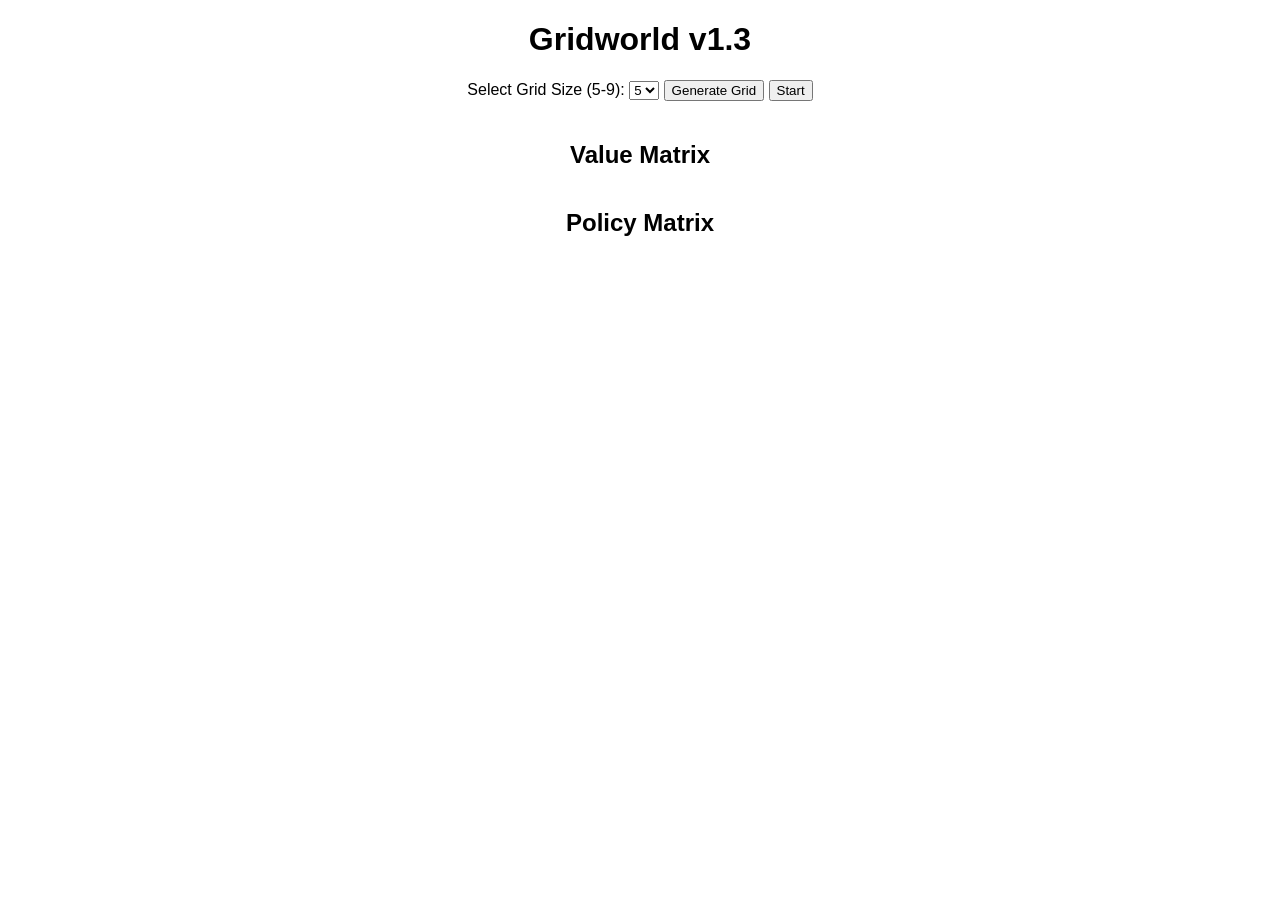
==== hw1/templates/index.html @ 0ad43c05 "generate grid without value&policy matrix" ====
<!DOCTYPE html>
<html lang="en">
<head>
    <meta charset="UTF-8">
    <meta name="viewport" content="width=device-width, initial-scale=1.0">
    <title>Gridworld v1.3</title>
    <script src="https://code.jquery.com/jquery-3.6.0.min.js"></script>
    <style>
        body { font-family: Arial, sans-serif; text-align: center; }
        .grid-container { display: grid; margin: 20px auto; justify-content: center; }
        .grid-cell {
            width: 50px; height: 50px;
            border: 1px solid black;
            display: flex; align-items: center; justify-content: center;
            font-size: 18px; font-weight: bold;
            user-select: none;
        }
        .start { background-color: green; color: white; }
        .end { background-color: red; color: white; }
        .obstacle { background-color: gray; color: white; }
        .value-matrix, .policy-matrix {
            display: grid;
            margin: 20px auto;
            justify-content: center;
        }
        .matrix-cell {
            width: 50px; height: 50px;
            border: 1px solid black;
            display: flex; align-items: center; justify-content: center;
            font-size: 14px;
        }
    </style>
</head>
<body>

    <h1>Gridworld v1.3</h1>
    <label for="grid-size">Select Grid Size (5-9): </label>
    <select id="grid-size">
        <option value="5">5</option>
        <option value="6">6</option>
        <option value="7">7</option>
        <option value="8">8</option>
        <option value="9">9</option>
    </select>
    <button onclick="generateGrid()">Generate Grid</button>
    <button onclick="startIteration()">Start</button>

    <div id="grid-container" class="grid-container"></div>

    <h2>Value Matrix</h2>
    <div id="value-matrix" class="value-matrix"></div>

    <h2>Policy Matrix</h2>
    <div id="policy-matrix" class="policy-matrix"></div>

    <script>
        let startSet = false, endSet = false, obstaclesCount = 0;
        let n = 5;

        function generateGrid() {
            n = parseInt(document.getElementById('grid-size').value);
            $.post('/set_grid_size', JSON.stringify({ size: n }), 'json');

            let container = document.getElementById('grid-container');
            container.innerHTML = '';
            container.style.gridTemplateColumns = `repeat(${n}, 50px)`;

            let num = 1;
            for (let i = 0; i < n * n; i++) {
                let cell = document.createElement('div');
                cell.className = 'grid-cell';
                cell.innerText = num++;
                cell.setAttribute('data-x', Math.floor(i / n));
                cell.setAttribute('data-y', i % n);
                cell.onclick = () => setCell(cell);
                container.appendChild(cell);
            }

            startSet = false;
            endSet = false;
            obstaclesCount = 0;
        }

        function setCell(cell) {
            let x = cell.getAttribute('data-x');
            let y = cell.getAttribute('data-y');
            let type;

            if (!startSet) {
                type = 'start';
                startSet = true;
                cell.classList.add('start');
            } else if (!endSet) {
                type = 'end';
                endSet = true;
                cell.classList.add('end');
            } else if (obstaclesCount < n - 2) {
                type = 'obstacle';
                obstaclesCount++;
                cell.classList.add('obstacle');
            } else {
                return;
            }

            $.post('/set_cell', JSON.stringify({ x: x, y: y, type: type }), 'json');
        }

        function startIteration() {
            $.post('/start_iteration', function(response) {
                displayMatrix('value-matrix', response.value_matrix);
                displayMatrix('policy-matrix', response.policy_matrix);
            });
        }

        function displayMatrix(elementId, matrix) {
            let container = document.getElementById(elementId);
            container.innerHTML = '';
            container.style.gridTemplateColumns = `repeat(${matrix.length}, 50px)`;

            matrix.forEach(row => {
                row.forEach(value => {
                    let cell = document.createElement('div');
                    cell.className = 'matrix-cell';
                    cell.innerText = value;
                    container.appendChild(cell);
                });
            });
        }
    </script>

</body>
</html>
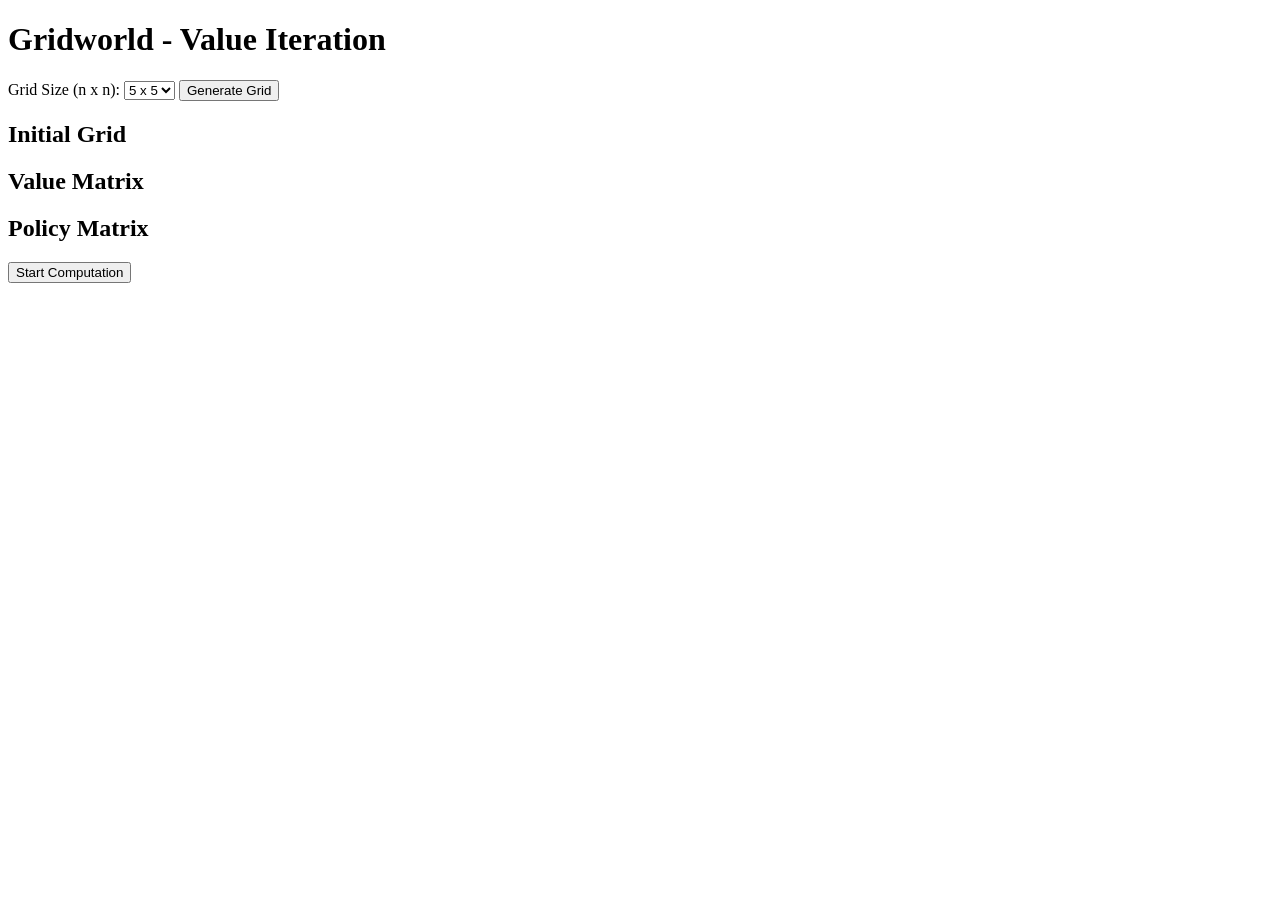
==== commit a4db7241: "value matrix done, policy need to check" ====
--- a/hw1/templates/index.html
+++ b/hw1/templates/index.html
@@ -3,130 +3,211 @@
 <head>
     <meta charset="UTF-8">
     <meta name="viewport" content="width=device-width, initial-scale=1.0">
-    <title>Gridworld v1.3</title>
-    <script src="https://code.jquery.com/jquery-3.6.0.min.js"></script>
-    <style>
-        body { font-family: Arial, sans-serif; text-align: center; }
-        .grid-container { display: grid; margin: 20px auto; justify-content: center; }
-        .grid-cell {
-            width: 50px; height: 50px;
-            border: 1px solid black;
-            display: flex; align-items: center; justify-content: center;
-            font-size: 18px; font-weight: bold;
-            user-select: none;
-        }
-        .start { background-color: green; color: white; }
-        .end { background-color: red; color: white; }
-        .obstacle { background-color: gray; color: white; }
-        .value-matrix, .policy-matrix {
-            display: grid;
-            margin: 20px auto;
-            justify-content: center;
-        }
-        .matrix-cell {
-            width: 50px; height: 50px;
-            border: 1px solid black;
-            display: flex; align-items: center; justify-content: center;
-            font-size: 14px;
-        }
-    </style>
+    <title>Gridworld - Value Iteration</title>
+    <link rel="stylesheet" href="{{ url_for('static', filename='styles.css') }}">
 </head>
 <body>
-
-    <h1>Gridworld v1.3</h1>
-    <label for="grid-size">Select Grid Size (5-9): </label>
+    <h1>Gridworld - Value Iteration</h1>
+    
+    <!-- Grid Size Selection -->
+    <label for="grid-size">Grid Size (n x n):</label>
     <select id="grid-size">
-        <option value="5">5</option>
-        <option value="6">6</option>
-        <option value="7">7</option>
-        <option value="8">8</option>
-        <option value="9">9</option>
+        <option value="5">5 x 5</option>
+        <option value="6">6 x 6</option>
+        <option value="7">7 x 7</option>
+        <option value="8">8 x 8</option>
+        <option value="9">9 x 9</option>
     </select>
     <button onclick="generateGrid()">Generate Grid</button>
-    <button onclick="startIteration()">Start</button>
-
-    <div id="grid-container" class="grid-container"></div>
+
+    <!-- Display Grids -->
+    <h2>Initial Grid</h2>
+    <div id="grid"></div>
 
     <h2>Value Matrix</h2>
-    <div id="value-matrix" class="value-matrix"></div>
+    <div id="value-matrix"></div>
 
     <h2>Policy Matrix</h2>
-    <div id="policy-matrix" class="policy-matrix"></div>
+    <div id="policy-matrix"></div>
+
+    <!-- Start Computation Button -->
+    <button id="start-computation" onclick="startComputation()">Start Computation</button>
 
     <script>
-        let startSet = false, endSet = false, obstaclesCount = 0;
-        let n = 5;
-
+        let n = 5;  // default grid size
+        let start = null;
+        let end = null;
+        let obstacles = [];
+        let computed = false;
+
+        // Generates an n x n grid
         function generateGrid() {
-            n = parseInt(document.getElementById('grid-size').value);
-            $.post('/set_grid_size', JSON.stringify({ size: n }), 'json');
-
-            let container = document.getElementById('grid-container');
-            container.innerHTML = '';
-            container.style.gridTemplateColumns = `repeat(${n}, 50px)`;
-
-            let num = 1;
-            for (let i = 0; i < n * n; i++) {
-                let cell = document.createElement('div');
-                cell.className = 'grid-cell';
-                cell.innerText = num++;
-                cell.setAttribute('data-x', Math.floor(i / n));
-                cell.setAttribute('data-y', i % n);
-                cell.onclick = () => setCell(cell);
-                container.appendChild(cell);
-            }
-
-            startSet = false;
-            endSet = false;
-            obstaclesCount = 0;
-        }
-
-        function setCell(cell) {
-            let x = cell.getAttribute('data-x');
-            let y = cell.getAttribute('data-y');
-            let type;
-
-            if (!startSet) {
-                type = 'start';
-                startSet = true;
-                cell.classList.add('start');
-            } else if (!endSet) {
-                type = 'end';
-                endSet = true;
-                cell.classList.add('end');
-            } else if (obstaclesCount < n - 2) {
-                type = 'obstacle';
-                obstaclesCount++;
-                cell.classList.add('obstacle');
-            } else {
-                return;
-            }
-
-            $.post('/set_cell', JSON.stringify({ x: x, y: y, type: type }), 'json');
-        }
-
-        function startIteration() {
-            $.post('/start_iteration', function(response) {
-                displayMatrix('value-matrix', response.value_matrix);
-                displayMatrix('policy-matrix', response.policy_matrix);
+            n = parseInt(document.getElementById("grid-size").value);
+            const gridDiv = document.getElementById("grid");
+            gridDiv.innerHTML = '';
+            obstacles = [];
+
+            let cellNumber = 1;  // Start numbering cells from 1
+            for (let i = 0; i < n; i++) {
+                let row = document.createElement("div");
+                row.className = 'grid-row';
+                for (let j = 0; j < n; j++) {
+                    let cell = document.createElement("div");
+                    cell.className = 'grid-cell';
+                    cell.dataset.row = i;
+                    cell.dataset.col = j;
+                    cell.dataset.number = cellNumber++;
+                    cell.onclick = cellClick;
+                    cell.innerText = cellNumber - 1;  // Display cell number
+                    row.appendChild(cell);
+                }
+                gridDiv.appendChild(row);
+            }
+        }
+
+        // Handles cell clicks for setting start, end, or obstacles
+        function cellClick(event) {
+            const row = event.target.dataset.row;
+            const col = event.target.dataset.col;
+            const coords = [parseInt(row), parseInt(col)];
+
+            if (!start) {
+                start = coords;
+                event.target.style.backgroundColor = "green";
+                event.target.innerText = "S";  // Label start
+            } else if (!end) {
+                end = coords;
+                event.target.style.backgroundColor = "red";
+                event.target.innerText = "E";  // Label end
+            } else if (!obstacles.some(o => JSON.stringify(o) === JSON.stringify(coords)) && obstacles.length < n-2) {
+                obstacles.push(coords);
+                event.target.style.backgroundColor = "gray";
+                event.target.innerText = "X";  // Label obstacle
+            }
+
+            if (start && end && !computed) {
+                document.getElementById('start-computation').disabled = false;  // Enable button after setting start and end
+            }
+        }
+
+        // Sends data to the backend to compute V(s) and policy
+        function sendUpdateRequest() {
+            const data = {
+                n: n,
+                start: start,
+                end: end,
+                obstacles: obstacles
+            };
+
+            fetch('/update', {
+                method: 'POST',
+                headers: {
+                    'Content-Type': 'application/json'
+                },
+                body: JSON.stringify(data)
+            })
+            .then(response => response.json())
+            .then(data => {
+                renderValueMatrix(data.V);
+                renderPolicyMatrix(data.policy);
+                computed = true;
             });
         }
 
-        function displayMatrix(elementId, matrix) {
-            let container = document.getElementById(elementId);
-            container.innerHTML = '';
-            container.style.gridTemplateColumns = `repeat(${matrix.length}, 50px)`;
-
-            matrix.forEach(row => {
-                row.forEach(value => {
-                    let cell = document.createElement('div');
-                    cell.className = 'matrix-cell';
-                    cell.innerText = value;
-                    container.appendChild(cell);
-                });
-            });
+        // Start computation for value iteration and policy update
+        function startComputation() {
+            sendUpdateRequest();
+            document.getElementById('start-computation').disabled = true;  // Disable button after computation starts
+        }
+
+        // Render the Value Matrix grid
+        function renderValueMatrix(values) {
+            const valueMatrixDiv = document.getElementById("value-matrix");
+            valueMatrixDiv.innerHTML = '';
+            for (let i = 0; i < n; i++) {
+                let row = document.createElement("div");
+                for (let j = 0; j < n; j++) {
+                    let cell = document.createElement("div");
+                    cell.className = 'grid-cell';
+                    // Display color for start, end, and obstacles
+                    if (start && start[0] === i && start[1] === j) {
+                        cell.style.backgroundColor = "green";
+                        cell.innerText = "S";  // Label start
+                    } else if (end && end[0] === i && end[1] === j) {
+                        cell.style.backgroundColor = "red";
+                        cell.innerText = "E";  // Label end
+                    } else if (obstacles.some(o => o[0] === i && o[1] === j)) {
+                        cell.style.backgroundColor = "gray";
+                        cell.innerText = "X";  // Label obstacle
+                    } else {
+                        // Otherwise, display the value
+                        cell.innerText = values[i][j].toFixed(2);
+                    }
+                    row.appendChild(cell);
+                }
+                valueMatrixDiv.appendChild(row);
+            }
+        }
+
+        // Render the Policy Matrix grid
+        function renderPolicyMatrix(policy) {
+            const policyMatrixDiv = document.getElementById("policy-matrix");
+            policyMatrixDiv.innerHTML = '';
+            const directions = ['↑', '↓', '←', '→'];
+
+            for (let i = 0; i < n; i++) {
+                let row = document.createElement("div");
+                for (let j = 0; j < n; j++) {
+                    let cell = document.createElement("div");
+                    cell.className = 'grid-cell';
+                    // Display color for start, end, and obstacles
+                    if (start && start[0] === i && start[1] === j) {
+                        cell.style.backgroundColor = "green";
+                    } else if (end && end[0] === i && end[1] === j) {
+                        cell.style.backgroundColor = "red";
+                    } else if (obstacles.some(o => o[0] === i && o[1] === j)) {
+                        cell.style.backgroundColor = "gray";
+                    } else {
+                        // Display the arrow for policy, modified to avoid pointing to boundaries
+                        let bestDirection = findBestDirection(i, j, policy);
+                        if (bestDirection !== -1) {
+                            cell.innerText = directions[bestDirection];
+                        }
+                    }
+                    row.appendChild(cell);
+                }
+                policyMatrixDiv.appendChild(row);
+            }
+        }
+
+        // Find the best direction for a cell based on its value matrix
+        function findBestDirection(row, col, policy) {
+            const directions = [
+                [-1, 0],  // Up
+                [1, 0],   // Down
+                [0, -1],  // Left
+                [0, 1],   // Right
+            ];
+
+            let maxValue = -Infinity;
+            let bestDirection = -1;
+
+            for (let i = 0; i < directions.length; i++) {
+                const [dx, dy] = directions[i];
+                const newRow = row + dx;
+                const newCol = col + dy;
+
+                if (newRow >= 0 && newRow < n && newCol >= 0 && newCol < n && !obstacles.some(o => o[0] === newRow && o[1] === newCol)) {
+                    const value = policy[newRow][newCol];
+                    if (value > maxValue) {
+                        maxValue = value;
+                        bestDirection = i;
+                    }
+                }
+            }
+
+            return bestDirection;
         }
     </script>
-
 </body>
 </html>
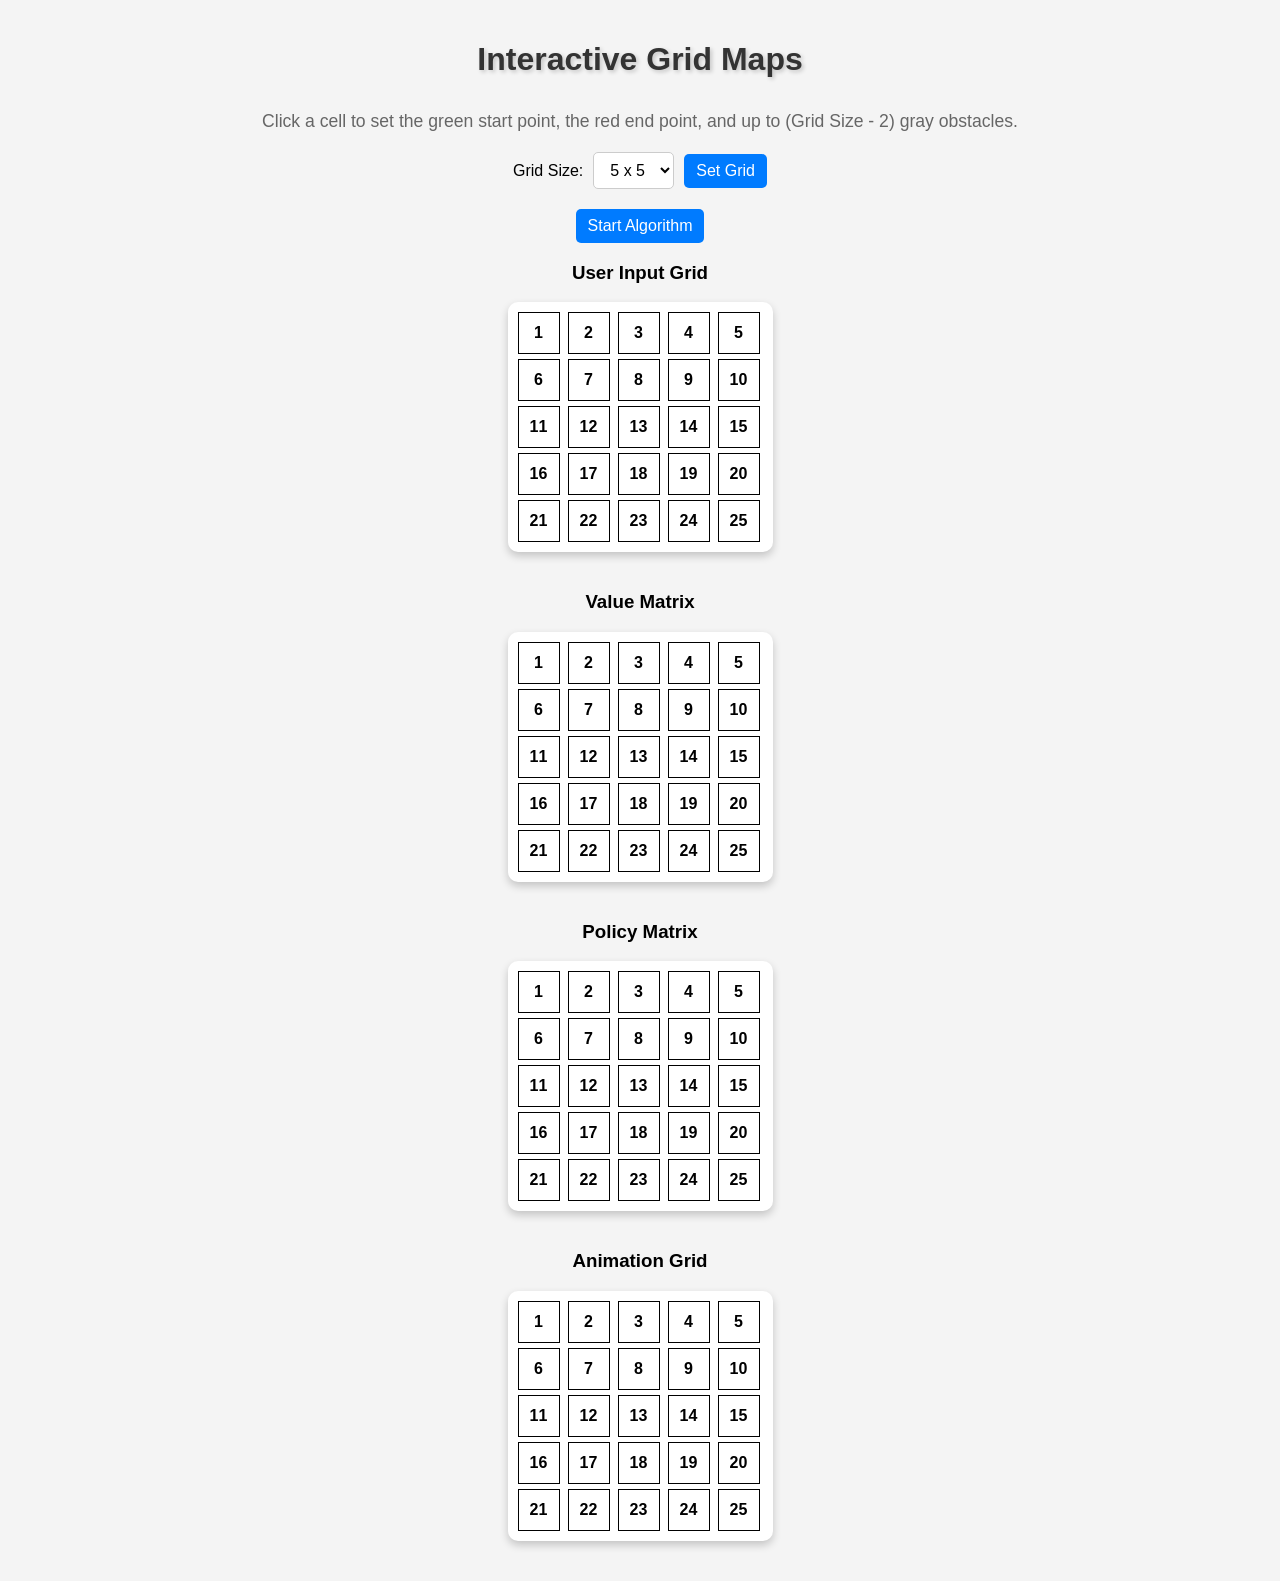
==== commit 84114210: "value&policy done fixing animation grid" ====
--- a/hw1/templates/index.html
+++ b/hw1/templates/index.html
@@ -1,213 +1,249 @@
 <!DOCTYPE html>
-<html lang="en">
-<head>
-    <meta charset="UTF-8">
-    <meta name="viewport" content="width=device-width, initial-scale=1.0">
-    <title>Gridworld - Value Iteration</title>
-    <link rel="stylesheet" href="{{ url_for('static', filename='styles.css') }}">
-</head>
-<body>
-    <h1>Gridworld - Value Iteration</h1>
-    
-    <!-- Grid Size Selection -->
-    <label for="grid-size">Grid Size (n x n):</label>
-    <select id="grid-size">
+<html lang="zh-TW">
+  <head>
+    <meta charset="UTF-8" />
+    <meta name="viewport" content="width=device-width, initial-scale=1.0" />
+    <title>Grid Map</title>
+    <style>
+      body {
+        display: flex;
+        flex-direction: column;
+        align-items: center;
+        min-height: 100vh;
+        margin: 0;
+        font-family: Arial, sans-serif;
+        padding: 20px;
+        background-color: #f4f4f4;
+      }
+      h1 {
+        margin-bottom: 15px;
+        font-size: 2rem;
+        color: #333;
+        text-shadow: 2px 2px 4px rgba(0, 0, 0, 0.2);
+      }
+      p {
+        margin-bottom: 20px;
+        font-size: 1.1rem;
+        color: #666;
+      }
+      form {
+        display: flex;
+        align-items: center;
+        gap: 10px;
+        margin-bottom: 20px;
+      }
+      select,
+      button {
+        padding: 8px 12px;
+        font-size: 1rem;
+        border-radius: 5px;
+        border: 1px solid #ccc;
+      }
+      select {
+        background-color: white;
+        cursor: pointer;
+      }
+      button {
+        background-color: #007bff;
+        color: white;
+        border: none;
+        cursor: pointer;
+        transition: background 0.3s;
+      }
+      button:hover {
+        background-color: #0056b3;
+      }
+      .grid-container {
+        display: grid;
+        gap: 5px;
+        background-color: white;
+        padding: 10px;
+        border-radius: 10px;
+        box-shadow: 0 4px 8px rgba(0, 0, 0, 0.2);
+      }
+      .cell {
+        width: 40px;
+        height: 40px;
+        background-color: white;
+        border: 1px solid black;
+        display: flex;
+        justify-content: center;
+        align-items: center;
+        font-size: 1rem;
+        font-weight: bold;
+        position: relative;
+        transition: background 0.3s ease;
+        user-select: none; /* 禁止選取格子內的數字 */
+      }
+      .cell span {
+        pointer-events: none; /* 禁止點擊時選中文字 */
+      }
+
+      .cell:hover {
+        background-color: #ddd;
+      }
+      .start {
+        background-color: green;
+        color: white;
+      }
+      .end {
+        background-color: red;
+        color: white;
+      }
+      .obstacle {
+        background-color: gray;
+      }
+      .grid-wrapper {
+        display: flex;
+        flex-direction: column;
+        align-items: center;
+        width: 100%;
+      }
+      .grid-section {
+        text-align: center;
+        margin-bottom: 20px;
+      }
+    </style>
+  </head>
+  <body>
+    <h1>Interactive Grid Maps</h1>
+    <p>
+      Click a cell to set the green start point, the red end point, and up to
+      (Grid Size - 2) gray obstacles.
+    </p>
+
+    <form method="post" id="gridForm">
+      <label for="n">Grid Size:</label>
+      <select name="n" id="gridSize">
         <option value="5">5 x 5</option>
         <option value="6">6 x 6</option>
         <option value="7">7 x 7</option>
         <option value="8">8 x 8</option>
         <option value="9">9 x 9</option>
-    </select>
-    <button onclick="generateGrid()">Generate Grid</button>
-
-    <!-- Display Grids -->
-    <h2>Initial Grid</h2>
-    <div id="grid"></div>
-
-    <h2>Value Matrix</h2>
-    <div id="value-matrix"></div>
-
-    <h2>Policy Matrix</h2>
-    <div id="policy-matrix"></div>
-
-    <!-- Start Computation Button -->
-    <button id="start-computation" onclick="startComputation()">Start Computation</button>
+      </select>
+      <button type="submit">Set Grid</button>
+    </form>
+
+    <button id="computeButton">Start Algorithm</button>
+
+    <div class="grid-wrapper">
+      <div class="grid-section">
+        <h3>User Input Grid</h3>
+        <div id="grid" class="grid-container"></div>
+      </div>
+      <div class="grid-section">
+        <h3>Value Matrix</h3>
+        <div id="valueGrid" class="grid-container"></div>
+      </div>
+      <div class="grid-section">
+        <h3>Policy Matrix</h3>
+        <div id="policyGrid" class="grid-container"></div>
+      </div>
+      <div class="grid-section">
+        <h3>Animation Grid</h3>
+        <div id="animationGrid" class="grid-container"></div>
+      </div>
+    </div>
 
     <script>
-        let n = 5;  // default grid size
-        let start = null;
-        let end = null;
-        let obstacles = [];
-        let computed = false;
-
-        // Generates an n x n grid
-        function generateGrid() {
-            n = parseInt(document.getElementById("grid-size").value);
-            const gridDiv = document.getElementById("grid");
-            gridDiv.innerHTML = '';
-            obstacles = [];
-
-            let cellNumber = 1;  // Start numbering cells from 1
-            for (let i = 0; i < n; i++) {
-                let row = document.createElement("div");
-                row.className = 'grid-row';
-                for (let j = 0; j < n; j++) {
-                    let cell = document.createElement("div");
-                    cell.className = 'grid-cell';
-                    cell.dataset.row = i;
-                    cell.dataset.col = j;
-                    cell.dataset.number = cellNumber++;
-                    cell.onclick = cellClick;
-                    cell.innerText = cellNumber - 1;  // Display cell number
-                    row.appendChild(cell);
-                }
-                gridDiv.appendChild(row);
-            }
+      // 儲存使用者選擇的 n
+      const gridSizeSelect = document.getElementById("gridSize");
+      if (localStorage.getItem("selectedGridSize")) {
+        gridSizeSelect.value = localStorage.getItem("selectedGridSize");
+      }
+
+      gridSizeSelect.addEventListener("change", function () {
+        localStorage.setItem("selectedGridSize", this.value);
+      });
+
+      // 取得 n 的數值
+      const n = parseInt(gridSizeSelect.value);
+      const grid = document.getElementById("grid");
+      const valueGrid = document.getElementById("valueGrid");
+      const policyGrid = document.getElementById("policyGrid");
+      const animationGrid = document.getElementById("animationGrid");
+
+      function createGrid(container) {
+        container.innerHTML = ""; // 清除舊的 grid
+        container.style.gridTemplateColumns = `repeat(${n}, 45px)`;
+        let count = 1; // 初始數字
+        for (let row = 0; row < n; row++) {
+          for (let col = 0; col < n; col++) {
+            const cell = document.createElement("div");
+            cell.classList.add("cell");
+            cell.dataset.row = row;
+            cell.dataset.col = col;
+
+            // 用 <span> 來放數字，避免影響點擊
+            const number = document.createElement("span");
+            number.textContent = count++;
+            cell.appendChild(number);
+
+            container.appendChild(cell);
+          }
         }
-
-        // Handles cell clicks for setting start, end, or obstacles
-        function cellClick(event) {
-            const row = event.target.dataset.row;
-            const col = event.target.dataset.col;
-            const coords = [parseInt(row), parseInt(col)];
-
-            if (!start) {
-                start = coords;
-                event.target.style.backgroundColor = "green";
-                event.target.innerText = "S";  // Label start
-            } else if (!end) {
-                end = coords;
-                event.target.style.backgroundColor = "red";
-                event.target.innerText = "E";  // Label end
-            } else if (!obstacles.some(o => JSON.stringify(o) === JSON.stringify(coords)) && obstacles.length < n-2) {
-                obstacles.push(coords);
-                event.target.style.backgroundColor = "gray";
-                event.target.innerText = "X";  // Label obstacle
-            }
-
-            if (start && end && !computed) {
-                document.getElementById('start-computation').disabled = false;  // Enable button after setting start and end
-            }
+      }
+
+      createGrid(grid);
+      createGrid(valueGrid);
+      createGrid(policyGrid);
+      createGrid(animationGrid);
+
+      let start = null;
+      let end = null;
+      let obstacles = [];
+
+      grid.addEventListener("click", (e) => {
+        const cell = e.target;
+        if (!cell.classList.contains("cell")) return;
+
+        const row = parseInt(cell.dataset.row);
+        const col = parseInt(cell.dataset.col);
+
+        if (!start) {
+          cell.classList.add("start");
+          start = [row, col];
+        } else if (!end && !cell.classList.contains("start")) {
+          cell.classList.add("end");
+          end = [row, col];
+        } else if (
+          !cell.classList.contains("start") &&
+          !cell.classList.contains("end") &&
+          obstacles.length < n - 2
+        ) {
+          cell.classList.add("obstacle");
+          obstacles.push([row, col]);
         }
-
-        // Sends data to the backend to compute V(s) and policy
-        function sendUpdateRequest() {
-            const data = {
-                n: n,
-                start: start,
-                end: end,
-                obstacles: obstacles
-            };
-
-            fetch('/update', {
-                method: 'POST',
-                headers: {
-                    'Content-Type': 'application/json'
-                },
-                body: JSON.stringify(data)
-            })
-            .then(response => response.json())
-            .then(data => {
-                renderValueMatrix(data.V);
-                renderPolicyMatrix(data.policy);
-                computed = true;
-            });
+      });
+
+      document.getElementById("computeButton").addEventListener("click", () => {
+        if (!start || !end) {
+          alert("Please select start and end points.");
+          return;
         }
 
-        // Start computation for value iteration and policy update
-        function startComputation() {
-            sendUpdateRequest();
-            document.getElementById('start-computation').disabled = true;  // Disable button after computation starts
-        }
-
-        // Render the Value Matrix grid
-        function renderValueMatrix(values) {
-            const valueMatrixDiv = document.getElementById("value-matrix");
-            valueMatrixDiv.innerHTML = '';
-            for (let i = 0; i < n; i++) {
-                let row = document.createElement("div");
-                for (let j = 0; j < n; j++) {
-                    let cell = document.createElement("div");
-                    cell.className = 'grid-cell';
-                    // Display color for start, end, and obstacles
-                    if (start && start[0] === i && start[1] === j) {
-                        cell.style.backgroundColor = "green";
-                        cell.innerText = "S";  // Label start
-                    } else if (end && end[0] === i && end[1] === j) {
-                        cell.style.backgroundColor = "red";
-                        cell.innerText = "E";  // Label end
-                    } else if (obstacles.some(o => o[0] === i && o[1] === j)) {
-                        cell.style.backgroundColor = "gray";
-                        cell.innerText = "X";  // Label obstacle
-                    } else {
-                        // Otherwise, display the value
-                        cell.innerText = values[i][j].toFixed(2);
-                    }
-                    row.appendChild(cell);
-                }
-                valueMatrixDiv.appendChild(row);
-            }
-        }
-
-        // Render the Policy Matrix grid
-        function renderPolicyMatrix(policy) {
-            const policyMatrixDiv = document.getElementById("policy-matrix");
-            policyMatrixDiv.innerHTML = '';
-            const directions = ['↑', '↓', '←', '→'];
-
-            for (let i = 0; i < n; i++) {
-                let row = document.createElement("div");
-                for (let j = 0; j < n; j++) {
-                    let cell = document.createElement("div");
-                    cell.className = 'grid-cell';
-                    // Display color for start, end, and obstacles
-                    if (start && start[0] === i && start[1] === j) {
-                        cell.style.backgroundColor = "green";
-                    } else if (end && end[0] === i && end[1] === j) {
-                        cell.style.backgroundColor = "red";
-                    } else if (obstacles.some(o => o[0] === i && o[1] === j)) {
-                        cell.style.backgroundColor = "gray";
-                    } else {
-                        // Display the arrow for policy, modified to avoid pointing to boundaries
-                        let bestDirection = findBestDirection(i, j, policy);
-                        if (bestDirection !== -1) {
-                            cell.innerText = directions[bestDirection];
-                        }
-                    }
-                    row.appendChild(cell);
-                }
-                policyMatrixDiv.appendChild(row);
-            }
-        }
-
-        // Find the best direction for a cell based on its value matrix
-        function findBestDirection(row, col, policy) {
-            const directions = [
-                [-1, 0],  // Up
-                [1, 0],   // Down
-                [0, -1],  // Left
-                [0, 1],   // Right
-            ];
-
-            let maxValue = -Infinity;
-            let bestDirection = -1;
-
-            for (let i = 0; i < directions.length; i++) {
-                const [dx, dy] = directions[i];
-                const newRow = row + dx;
-                const newCol = col + dy;
-
-                if (newRow >= 0 && newRow < n && newCol >= 0 && newCol < n && !obstacles.some(o => o[0] === newRow && o[1] === newCol)) {
-                    const value = policy[newRow][newCol];
-                    if (value > maxValue) {
-                        maxValue = value;
-                        bestDirection = i;
-                    }
-                }
-            }
-
-            return bestDirection;
-        }
+        fetch("/compute_policy", {
+          method: "POST",
+          headers: { "Content-Type": "application/json" },
+          body: JSON.stringify({ grid_size: n, start, end, obstacles }),
+        })
+          .then((response) => response.json())
+          .then((data) => {
+            displayResults(valueGrid, data.value_matrix);
+            displayResults(policyGrid, data.policy_matrix, true);
+          })
+          .catch((error) => console.error("Error:", error));
+      });
+
+      function displayResults(container, matrix, isPolicy = false) {
+        container.querySelectorAll(".cell").forEach((cell) => {
+          const row = parseInt(cell.dataset.row);
+          const col = parseInt(cell.dataset.col);
+          cell.textContent = isPolicy
+            ? matrix[row][col]
+            : matrix[row][col].toFixed(2);
+        });
+      }
     </script>
-</body>
+  </body>
 </html>
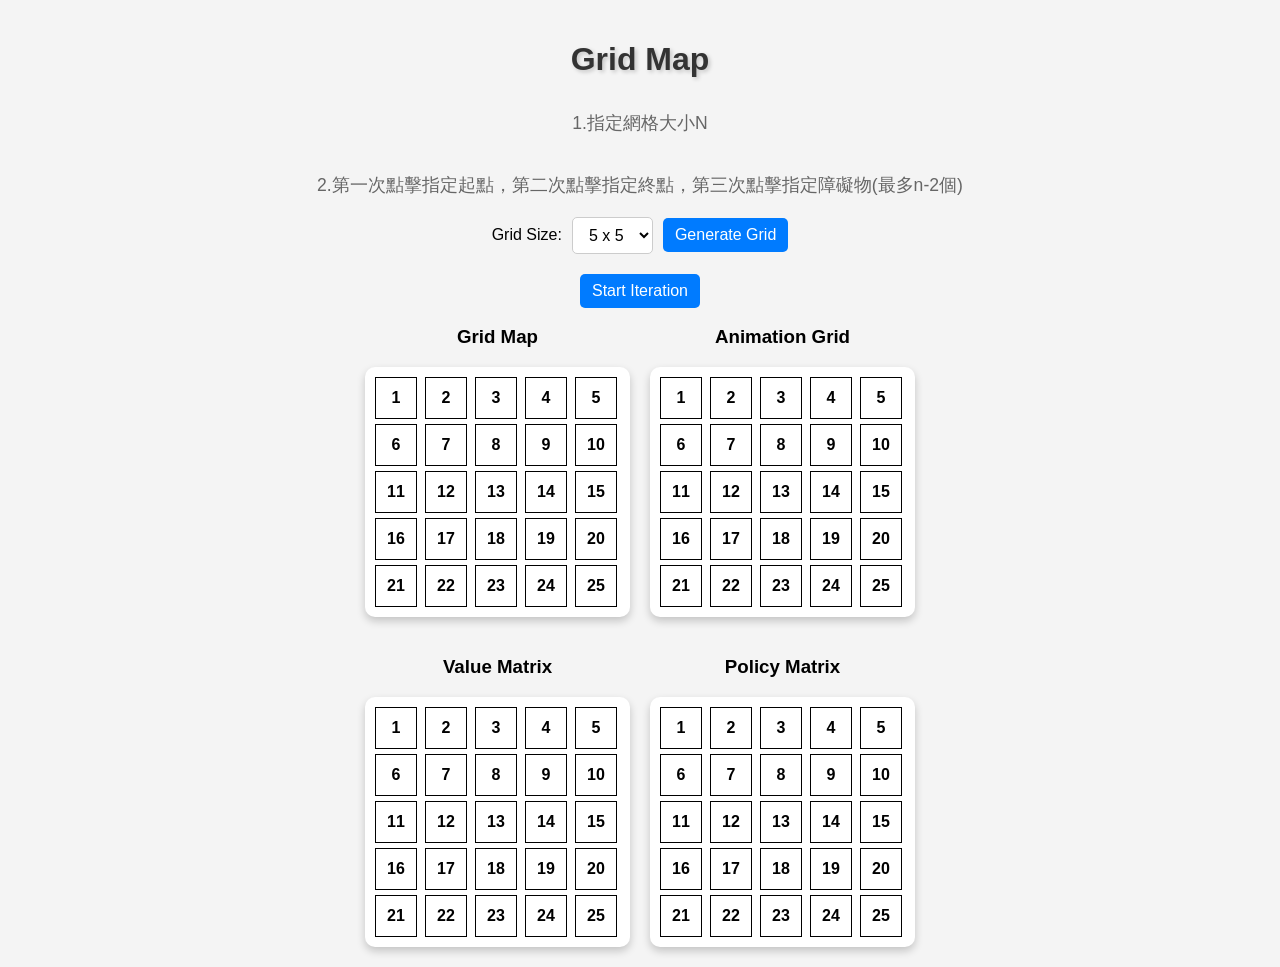
==== commit 9532015d: "finish animation grid & change ui" ====
--- a/hw1/templates/index.html
+++ b/hw1/templates/index.html
@@ -1,249 +1,296 @@
 <!DOCTYPE html>
 <html lang="zh-TW">
-  <head>
+
+<head>
     <meta charset="UTF-8" />
     <meta name="viewport" content="width=device-width, initial-scale=1.0" />
     <title>Grid Map</title>
     <style>
-      body {
-        display: flex;
-        flex-direction: column;
-        align-items: center;
-        min-height: 100vh;
-        margin: 0;
-        font-family: Arial, sans-serif;
-        padding: 20px;
-        background-color: #f4f4f4;
-      }
-      h1 {
-        margin-bottom: 15px;
-        font-size: 2rem;
-        color: #333;
-        text-shadow: 2px 2px 4px rgba(0, 0, 0, 0.2);
-      }
-      p {
-        margin-bottom: 20px;
-        font-size: 1.1rem;
-        color: #666;
-      }
-      form {
-        display: flex;
-        align-items: center;
-        gap: 10px;
-        margin-bottom: 20px;
-      }
-      select,
-      button {
-        padding: 8px 12px;
-        font-size: 1rem;
-        border-radius: 5px;
-        border: 1px solid #ccc;
-      }
-      select {
-        background-color: white;
-        cursor: pointer;
-      }
-      button {
-        background-color: #007bff;
-        color: white;
-        border: none;
-        cursor: pointer;
-        transition: background 0.3s;
-      }
-      button:hover {
-        background-color: #0056b3;
-      }
-      .grid-container {
-        display: grid;
-        gap: 5px;
-        background-color: white;
-        padding: 10px;
-        border-radius: 10px;
-        box-shadow: 0 4px 8px rgba(0, 0, 0, 0.2);
-      }
-      .cell {
-        width: 40px;
-        height: 40px;
-        background-color: white;
-        border: 1px solid black;
-        display: flex;
-        justify-content: center;
-        align-items: center;
-        font-size: 1rem;
-        font-weight: bold;
-        position: relative;
-        transition: background 0.3s ease;
-        user-select: none; /* 禁止選取格子內的數字 */
-      }
-      .cell span {
-        pointer-events: none; /* 禁止點擊時選中文字 */
-      }
-
-      .cell:hover {
-        background-color: #ddd;
-      }
-      .start {
-        background-color: green;
-        color: white;
-      }
-      .end {
-        background-color: red;
-        color: white;
-      }
-      .obstacle {
-        background-color: gray;
-      }
-      .grid-wrapper {
-        display: flex;
-        flex-direction: column;
-        align-items: center;
-        width: 100%;
-      }
-      .grid-section {
-        text-align: center;
-        margin-bottom: 20px;
-      }
+        body {
+            display: flex;
+            flex-direction: column;
+            align-items: center;
+            min-height: 100vh;
+            margin: 0;
+            font-family: Arial, sans-serif;
+            padding: 20px;
+            background-color: #f4f4f4;
+        }
+
+        h1 {
+            margin-bottom: 15px;
+            font-size: 2rem;
+            color: #333;
+            text-shadow: 2px 2px 4px rgba(0, 0, 0, 0.2);
+        }
+
+        p {
+            margin-bottom: 20px;
+            font-size: 1.1rem;
+            color: #666;
+        }
+
+        form {
+            display: flex;
+            align-items: center;
+            gap: 10px;
+            margin-bottom: 20px;
+        }
+
+        select,
+        button {
+            padding: 8px 12px;
+            font-size: 1rem;
+            border-radius: 5px;
+            border: 1px solid #ccc;
+        }
+
+        select {
+            background-color: white;
+            cursor: pointer;
+        }
+
+        button {
+            background-color: #007bff;
+            color: white;
+            border: none;
+            cursor: pointer;
+            transition: background 0.3s;
+        }
+
+        button:hover {
+            background-color: #0056b3;
+        }
+
+        .grid-container {
+            display: grid;
+            gap: 5px;
+            background-color: white;
+            padding: 10px;
+            border-radius: 10px;
+            box-shadow: 0 4px 8px rgba(0, 0, 0, 0.2);
+        }
+
+        .cell {
+            width: 40px;
+            height: 40px;
+            background-color: white;
+            border: 1px solid black;
+            display: flex;
+            justify-content: center;
+            align-items: center;
+            font-size: 1rem;
+            font-weight: bold;
+            position: relative;
+            transition: background 0.3s ease;
+            user-select: none;
+            /* 禁止選取格子內的數字 */
+        }
+
+        .cell span {
+            pointer-events: none;
+            /* 禁止點擊時選中文字 */
+        }
+
+        .cell:hover {
+            background-color: #ddd;
+        }
+
+        .start {
+            background-color: green;
+            color: white;
+        }
+
+        .end {
+            background-color: red;
+            color: white;
+        }
+
+        .obstacle {
+            background-color: gray;
+        }
+
+        .grid-wrapper {
+            display: grid;
+            grid-template-columns: repeat(2, 1fr);
+            /* 兩欄 */
+            gap: 20px;
+            /* 設定網格間距 */
+        }
+
+        .grid-section {
+            text-align: center;
+        }
     </style>
-  </head>
-  <body>
-    <h1>Interactive Grid Maps</h1>
+</head>
+
+<body>
+    <h1>Grid Map</h1>
     <p>
-      Click a cell to set the green start point, the red end point, and up to
-      (Grid Size - 2) gray obstacles.
+        1.指定網格大小N
     </p>
+    <p>
+        2.第一次點擊指定起點，第二次點擊指定終點，第三次點擊指定障礙物(最多n-2個)
+    </p>
 
     <form method="post" id="gridForm">
-      <label for="n">Grid Size:</label>
-      <select name="n" id="gridSize">
-        <option value="5">5 x 5</option>
-        <option value="6">6 x 6</option>
-        <option value="7">7 x 7</option>
-        <option value="8">8 x 8</option>
-        <option value="9">9 x 9</option>
-      </select>
-      <button type="submit">Set Grid</button>
+        <label for="n">Grid Size:</label>
+        <select name="n" id="gridSize">
+            <option value="5">5 x 5</option>
+            <option value="6">6 x 6</option>
+            <option value="7">7 x 7</option>
+            <option value="8">8 x 8</option>
+            <option value="9">9 x 9</option>
+        </select>
+        <button type="submit">Generate Grid</button>
     </form>
 
-    <button id="computeButton">Start Algorithm</button>
+    <button id="computeButton">Start Iteration</button>
 
     <div class="grid-wrapper">
-      <div class="grid-section">
-        <h3>User Input Grid</h3>
-        <div id="grid" class="grid-container"></div>
-      </div>
-      <div class="grid-section">
-        <h3>Value Matrix</h3>
-        <div id="valueGrid" class="grid-container"></div>
-      </div>
-      <div class="grid-section">
-        <h3>Policy Matrix</h3>
-        <div id="policyGrid" class="grid-container"></div>
-      </div>
-      <div class="grid-section">
-        <h3>Animation Grid</h3>
-        <div id="animationGrid" class="grid-container"></div>
-      </div>
+        <!-- 第一排：User Input Grid 和 Animation Grid -->
+        <div class="grid-section">
+            <h3>Grid Map</h3>
+            <div id="grid" class="grid-container"></div>
+        </div>
+        <div class="grid-section">
+            <h3>Animation Grid</h3>
+            <div id="animationGrid" class="grid-container"></div>
+        </div>
+
+        <!-- 第二排：Value Matrix 和 Policy Matrix -->
+        <div class="grid-section">
+            <h3>Value Matrix</h3>
+            <div id="valueGrid" class="grid-container"></div>
+        </div>
+        <div class="grid-section">
+            <h3>Policy Matrix</h3>
+            <div id="policyGrid" class="grid-container"></div>
+        </div>
     </div>
 
+
     <script>
-      // 儲存使用者選擇的 n
-      const gridSizeSelect = document.getElementById("gridSize");
-      if (localStorage.getItem("selectedGridSize")) {
-        gridSizeSelect.value = localStorage.getItem("selectedGridSize");
-      }
-
-      gridSizeSelect.addEventListener("change", function () {
-        localStorage.setItem("selectedGridSize", this.value);
-      });
-
-      // 取得 n 的數值
-      const n = parseInt(gridSizeSelect.value);
-      const grid = document.getElementById("grid");
-      const valueGrid = document.getElementById("valueGrid");
-      const policyGrid = document.getElementById("policyGrid");
-      const animationGrid = document.getElementById("animationGrid");
-
-      function createGrid(container) {
-        container.innerHTML = ""; // 清除舊的 grid
-        container.style.gridTemplateColumns = `repeat(${n}, 45px)`;
-        let count = 1; // 初始數字
-        for (let row = 0; row < n; row++) {
-          for (let col = 0; col < n; col++) {
-            const cell = document.createElement("div");
-            cell.classList.add("cell");
-            cell.dataset.row = row;
-            cell.dataset.col = col;
-
-            // 用 <span> 來放數字，避免影響點擊
-            const number = document.createElement("span");
-            number.textContent = count++;
-            cell.appendChild(number);
-
-            container.appendChild(cell);
-          }
-        }
-      }
-
-      createGrid(grid);
-      createGrid(valueGrid);
-      createGrid(policyGrid);
-      createGrid(animationGrid);
-
-      let start = null;
-      let end = null;
-      let obstacles = [];
-
-      grid.addEventListener("click", (e) => {
-        const cell = e.target;
-        if (!cell.classList.contains("cell")) return;
-
-        const row = parseInt(cell.dataset.row);
-        const col = parseInt(cell.dataset.col);
-
-        if (!start) {
-          cell.classList.add("start");
-          start = [row, col];
-        } else if (!end && !cell.classList.contains("start")) {
-          cell.classList.add("end");
-          end = [row, col];
-        } else if (
-          !cell.classList.contains("start") &&
-          !cell.classList.contains("end") &&
-          obstacles.length < n - 2
-        ) {
-          cell.classList.add("obstacle");
-          obstacles.push([row, col]);
-        }
-      });
-
-      document.getElementById("computeButton").addEventListener("click", () => {
-        if (!start || !end) {
-          alert("Please select start and end points.");
-          return;
-        }
-
-        fetch("/compute_policy", {
-          method: "POST",
-          headers: { "Content-Type": "application/json" },
-          body: JSON.stringify({ grid_size: n, start, end, obstacles }),
-        })
-          .then((response) => response.json())
-          .then((data) => {
-            displayResults(valueGrid, data.value_matrix);
-            displayResults(policyGrid, data.policy_matrix, true);
-          })
-          .catch((error) => console.error("Error:", error));
-      });
-
-      function displayResults(container, matrix, isPolicy = false) {
-        container.querySelectorAll(".cell").forEach((cell) => {
-          const row = parseInt(cell.dataset.row);
-          const col = parseInt(cell.dataset.col);
-          cell.textContent = isPolicy
-            ? matrix[row][col]
-            : matrix[row][col].toFixed(2);
+        // 儲存使用者選擇的 n
+        const gridSizeSelect = document.getElementById("gridSize");
+        if (localStorage.getItem("selectedGridSize")) {
+            gridSizeSelect.value = localStorage.getItem("selectedGridSize");
+        }
+
+        gridSizeSelect.addEventListener("change", function () {
+            localStorage.setItem("selectedGridSize", this.value);
         });
-      }
+
+        // 取得 n 的數值
+        const n = parseInt(gridSizeSelect.value);
+        const grid = document.getElementById("grid");
+        const valueGrid = document.getElementById("valueGrid");
+        const policyGrid = document.getElementById("policyGrid");
+        const animationGrid = document.getElementById("animationGrid");
+
+        function createGrid(container) {
+            container.innerHTML = ""; // 清除舊的 grid
+            container.style.gridTemplateColumns = `repeat(${n}, 45px)`;
+            let count = 1; // 初始數字
+            for (let row = 0; row < n; row++) {
+                for (let col = 0; col < n; col++) {
+                    const cell = document.createElement("div");
+                    cell.classList.add("cell");
+                    cell.dataset.row = row;
+                    cell.dataset.col = col;
+
+                    // 用 <span> 來放數字，避免影響點擊
+                    const number = document.createElement("span");
+                    number.textContent = count++;
+                    cell.appendChild(number);
+
+                    container.appendChild(cell);
+                }
+            }
+        }
+
+        createGrid(grid);
+        createGrid(valueGrid);
+        createGrid(policyGrid);
+        createGrid(animationGrid);
+
+        let start = null;
+        let end = null;
+        let obstacles = [];
+
+        grid.addEventListener("click", (e) => {
+            const cell = e.target;
+            if (!cell.classList.contains("cell")) return;
+
+            const row = parseInt(cell.dataset.row);
+            const col = parseInt(cell.dataset.col);
+
+            if (!start) {
+                cell.classList.add("start");
+                start = [row, col];
+            } else if (!end && !cell.classList.contains("start")) {
+                cell.classList.add("end");
+                end = [row, col];
+            } else if (
+                !cell.classList.contains("start") &&
+                !cell.classList.contains("end") &&
+                obstacles.length < n - 2
+            ) {
+                cell.classList.add("obstacle");
+                obstacles.push([row, col]);
+            }
+        });
+
+        document.getElementById("computeButton").addEventListener("click", () => {
+            if (!start || !end) {
+                alert("Please select start and end points.");
+                return;
+            }
+
+            fetch("/compute_policy", {
+                method: "POST",
+                headers: { "Content-Type": "application/json" },
+                body: JSON.stringify({ grid_size: n, start, end, obstacles }),
+            })
+                .then((response) => response.json())
+                .then((data) => {
+                    displayResults(valueGrid, data.value_matrix);
+                    displayResults(policyGrid, data.policy_matrix, true);
+                    animatePath(animationGrid, data.policy_matrix);
+                })
+                .catch((error) => console.error("Error:", error));
+        });
+
+        function animatePath(container, policyMatrix) {
+            let [row, col] = start;
+
+            function step() {
+                if (row === end[0] && col === end[1]) return;
+
+                const direction = policyMatrix[row][col];
+                if (!direction) return;
+
+                container.querySelector(`.cell[data-row='${row}'][data-col='${col}']`).style.backgroundColor = 'yellow';
+
+                const [dx, dy] = direction === '↑' ? [-1, 0] : direction === '↓' ? [1, 0] : direction === '←' ? [0, -1] : [0, 1];
+                row += dx;
+                col += dy;
+
+                setTimeout(step, 500);
+            }
+            step();
+        }
+
+        function displayResults(container, matrix, isPolicy = false) {
+            container.querySelectorAll(".cell").forEach((cell) => {
+                const row = parseInt(cell.dataset.row);
+                const col = parseInt(cell.dataset.col);
+                cell.textContent = isPolicy
+                    ? matrix[row][col]
+                    : matrix[row][col].toFixed(2);
+            });
+        }
     </script>
-  </body>
-</html>
+</body>
+
+</html>
